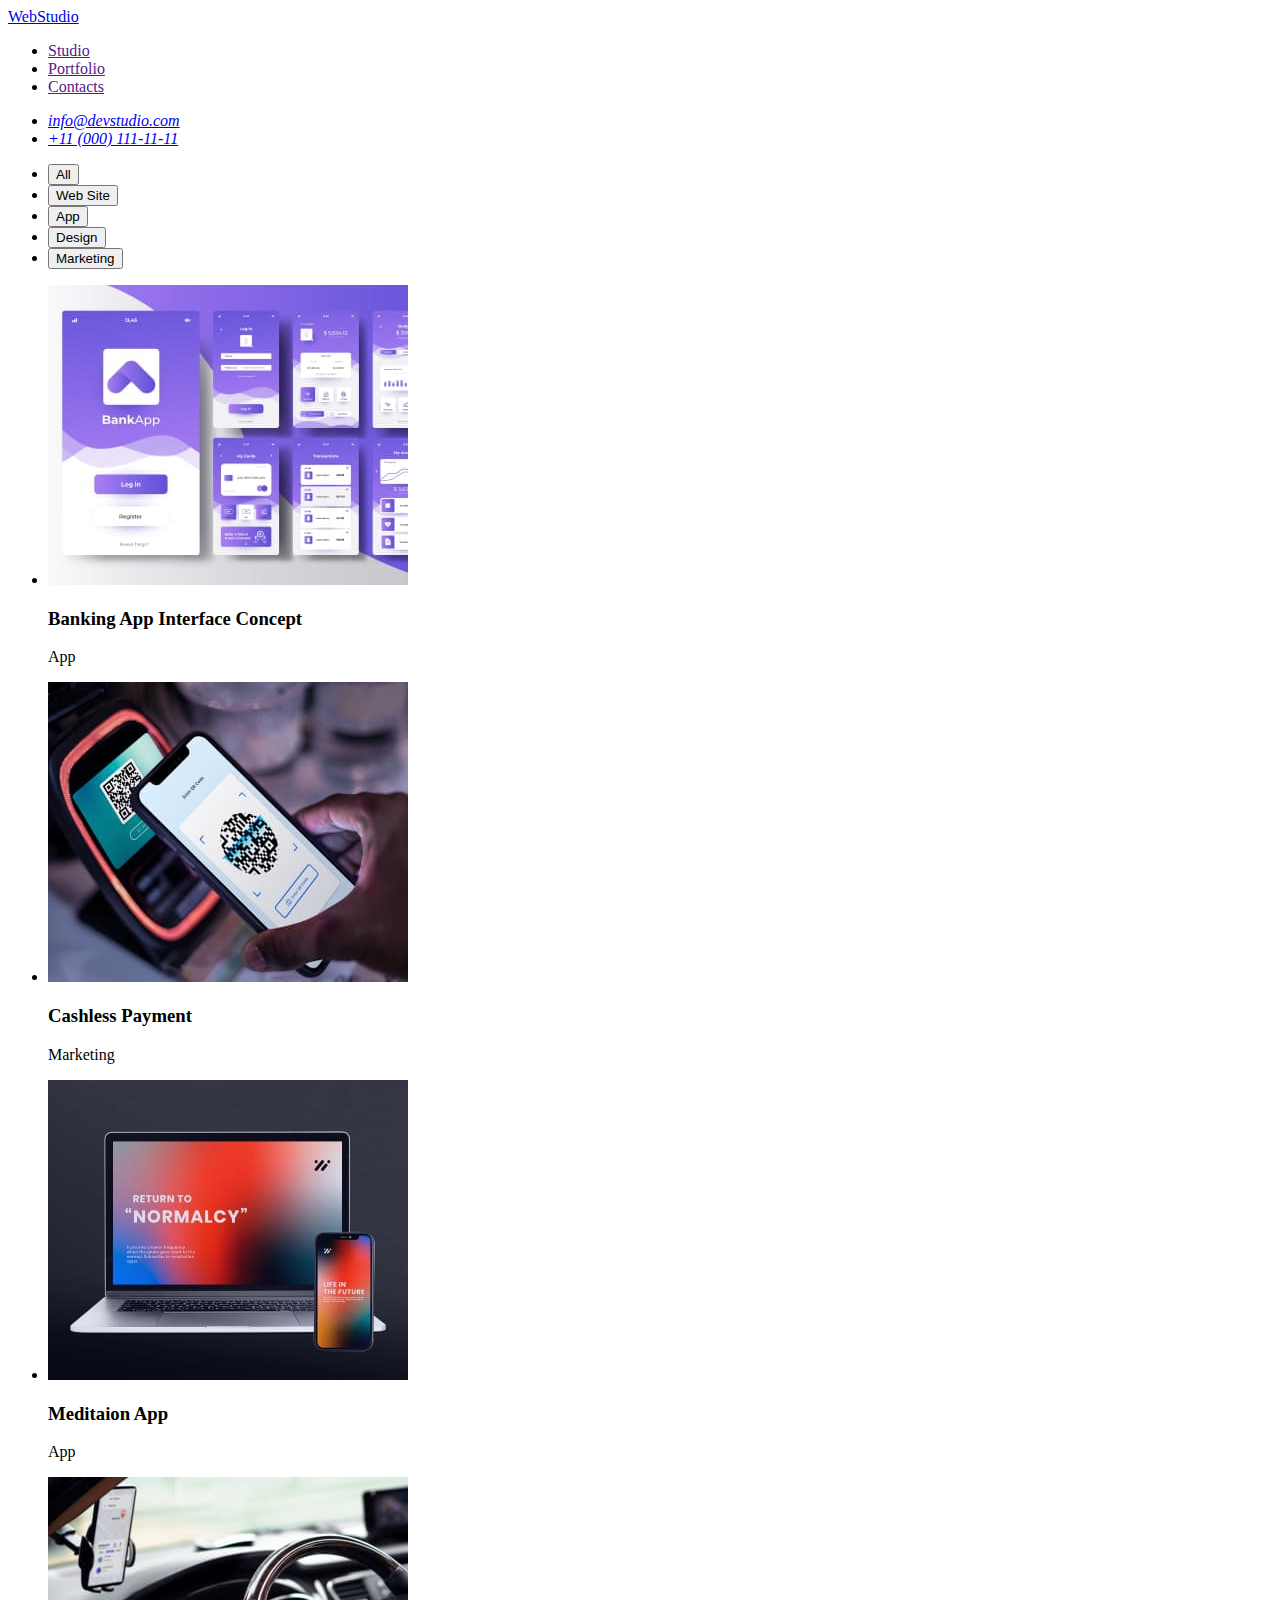
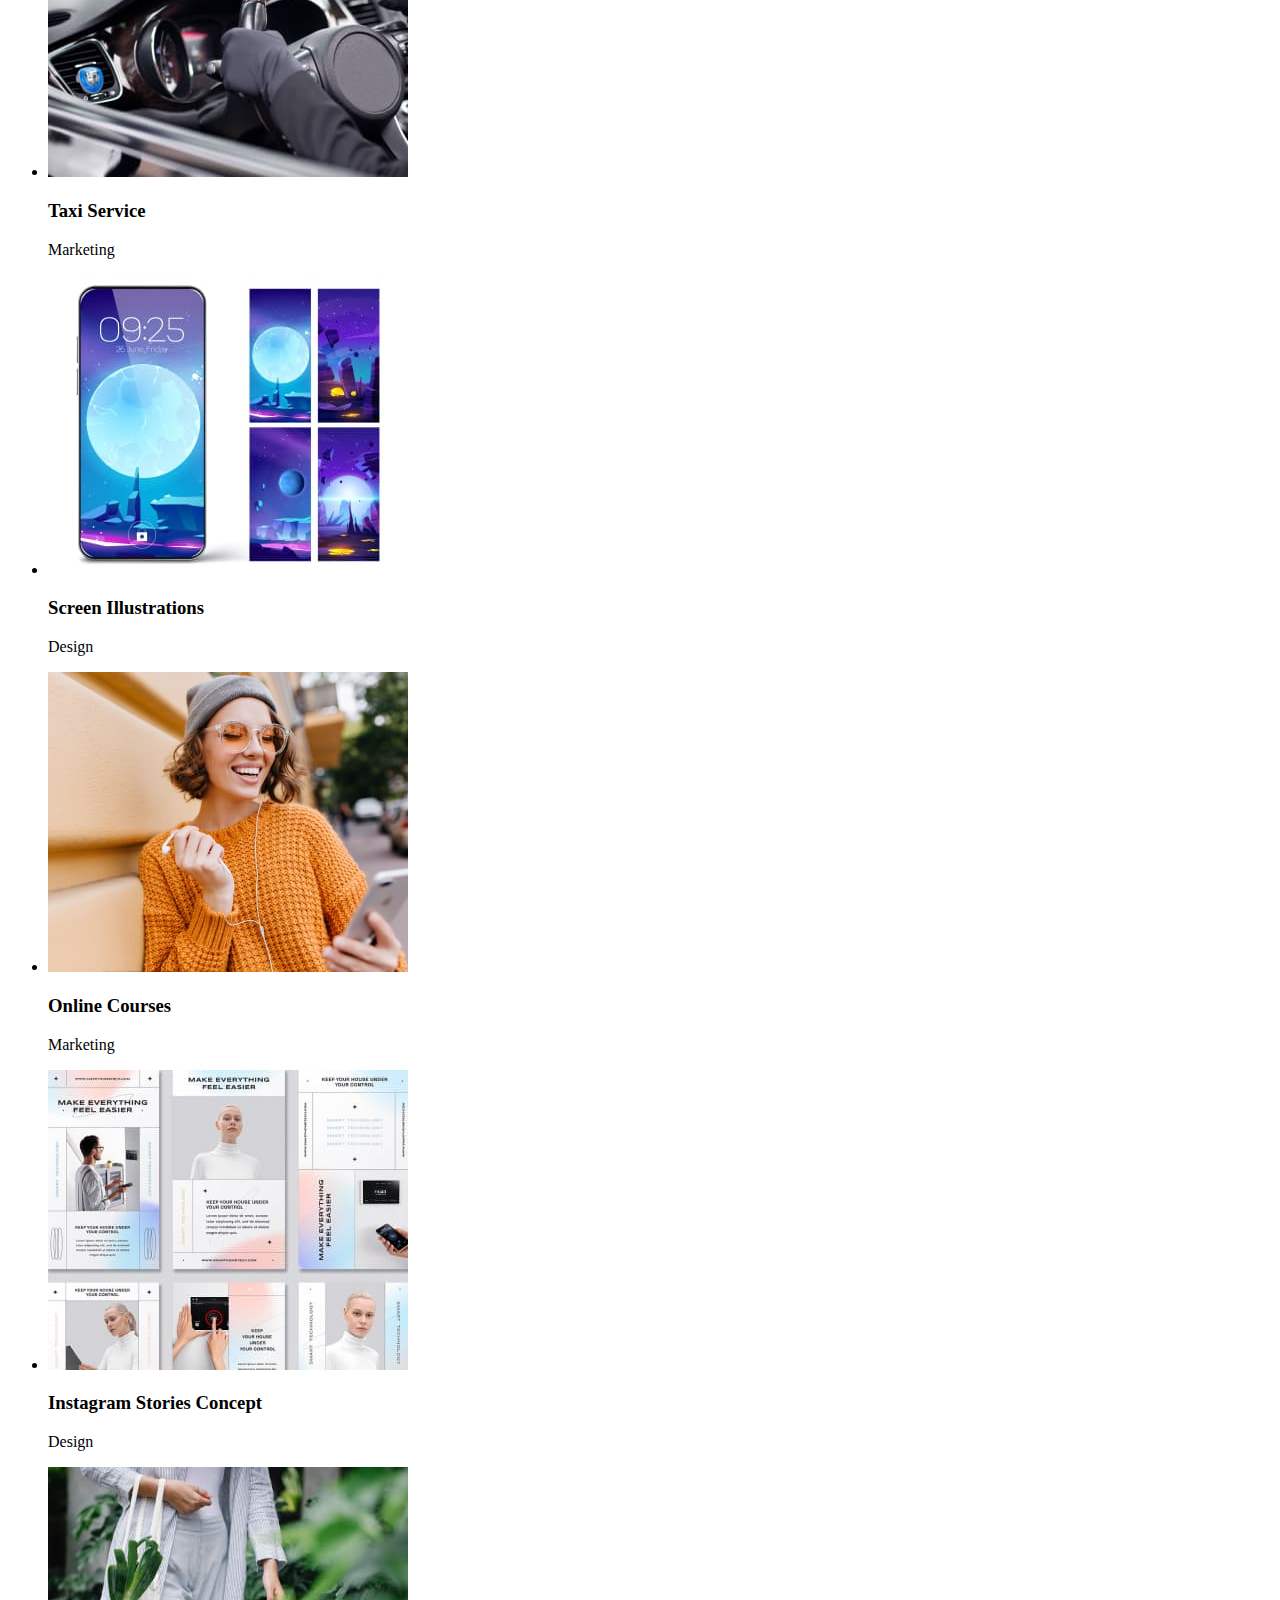
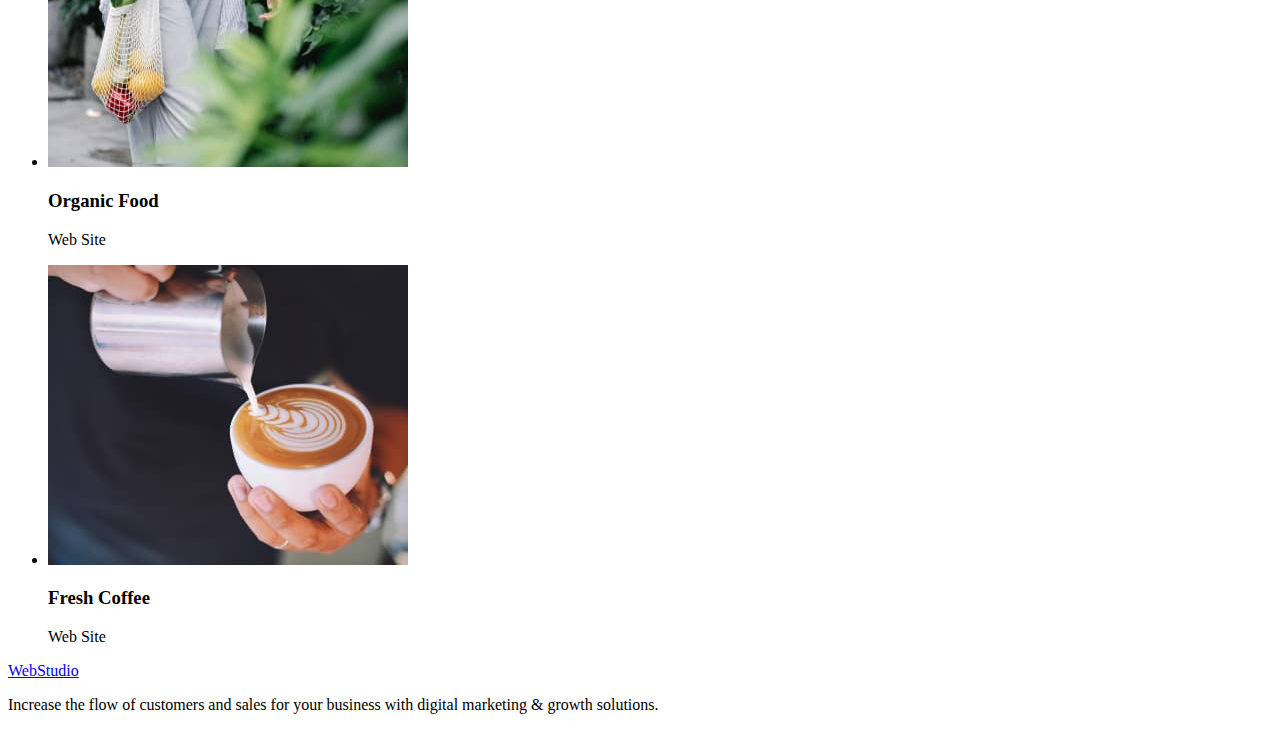
==== portfolio.html @ 8d3a7dfa "Верстка портфоліо" ====
<!DOCTYPE html>
<html lang="en">
  <head>
    <meta charset="UTF-8" />
    <meta http-equiv="X-UA-Compatible" content="IE=edge" />
    <meta name="viewport" content="width=device-width, initial-scale=1.0" />
    <title>Document</title>
  </head>
  <body>
    <!-- Панель  навігації-->
    <header>
      <nav>
        <a href="./index.html">WebStudio</a>
        <ul>
          <li><a href="">Studio</a></li>

          <li><a href="">Portfolio</a></li>

          <li><a href="">Contacts</a></li>
        </ul>
      </nav>
      <address>
        <ul>
          <li><a href="mailto:info@devstudio.com">info@devstudio.com</a></li>
          <li><a href="tel:+110001111111">+11 (000) 111-11-11</a></li>
        </ul>
      </address>
    </header>
    <main>
      <section>
        <ul>
          <li>
            <button type="button">All</button>
          </li>
          <li>
            <button type="button">Web Site</button>
          </li>
          <li>
            <button type="button">App</button>
          </li>
          <li>
            <button type="button">Design</button>
          </li>
          <li>
            <button type="button">Marketing</button>
          </li>
        </ul>
      </section>
      <section>
        <ul>
          <li>
            <img
              src="./images/portfolio/img1.jpg"
              alt="Banking App Interface Concept"
            />
            <h3>Banking App Interface Concept</h3>
            <p>App</p>
          </li>
          <li>
            <img src="./images/portfolio/img2.jpg" alt="Cashless Payment" />
            <h3>Cashless Payment</h3>
            <p>Marketing</p>
          </li>
          <li>
            <img src="./images/portfolio/img3.jpg" alt="Meditaion App" />
            <h3>Meditaion App</h3>
            <p>App</p>
          </li>
          <li>
            <img src="./images/portfolio/img4.jpg" alt="Taxi Service" />
            <h3>Taxi Service</h3>
            <p>Marketing</p>
          </li>
          <li>
            <img src="./images/portfolio/img5.jpg" alt="Screen Illustrations" />
            <h3>Screen Illustrations</h3>
            <p>Design</p>
          </li>
          <li>
            <img src="./images/portfolio/img6.jpg" alt="Online Courses" />
            <h3>Online Courses</h3>
            <p>Marketing</p>
          </li>
          <li>
            <img
              src="./images/portfolio/img7.jpg"
              alt="Instagram Stories Concept"
            />
            <h3>Instagram Stories Concept</h3>
            <p>Design</p>
          </li>
          <li>
            <img src="./images/portfolio/img8.jpg" alt="Organic Food" />
            <h3>Organic Food</h3>
            <p>Web Site</p>
          </li>

          <li>
            <img src="./images/portfolio/img9.jpg" alt="Fresh Coffee" />
            <h3>Fresh Coffee</h3>
            <p>Web Site</p>
          </li>
        </ul>
      </section>
    </main>
    <footer>
      <a href="./index.html">WebStudio</a>
      <p>
        Increase the flow of customers and sales for your business with digital
        marketing & growth solutions.
      </p>
    </footer>
  </body>
</html>
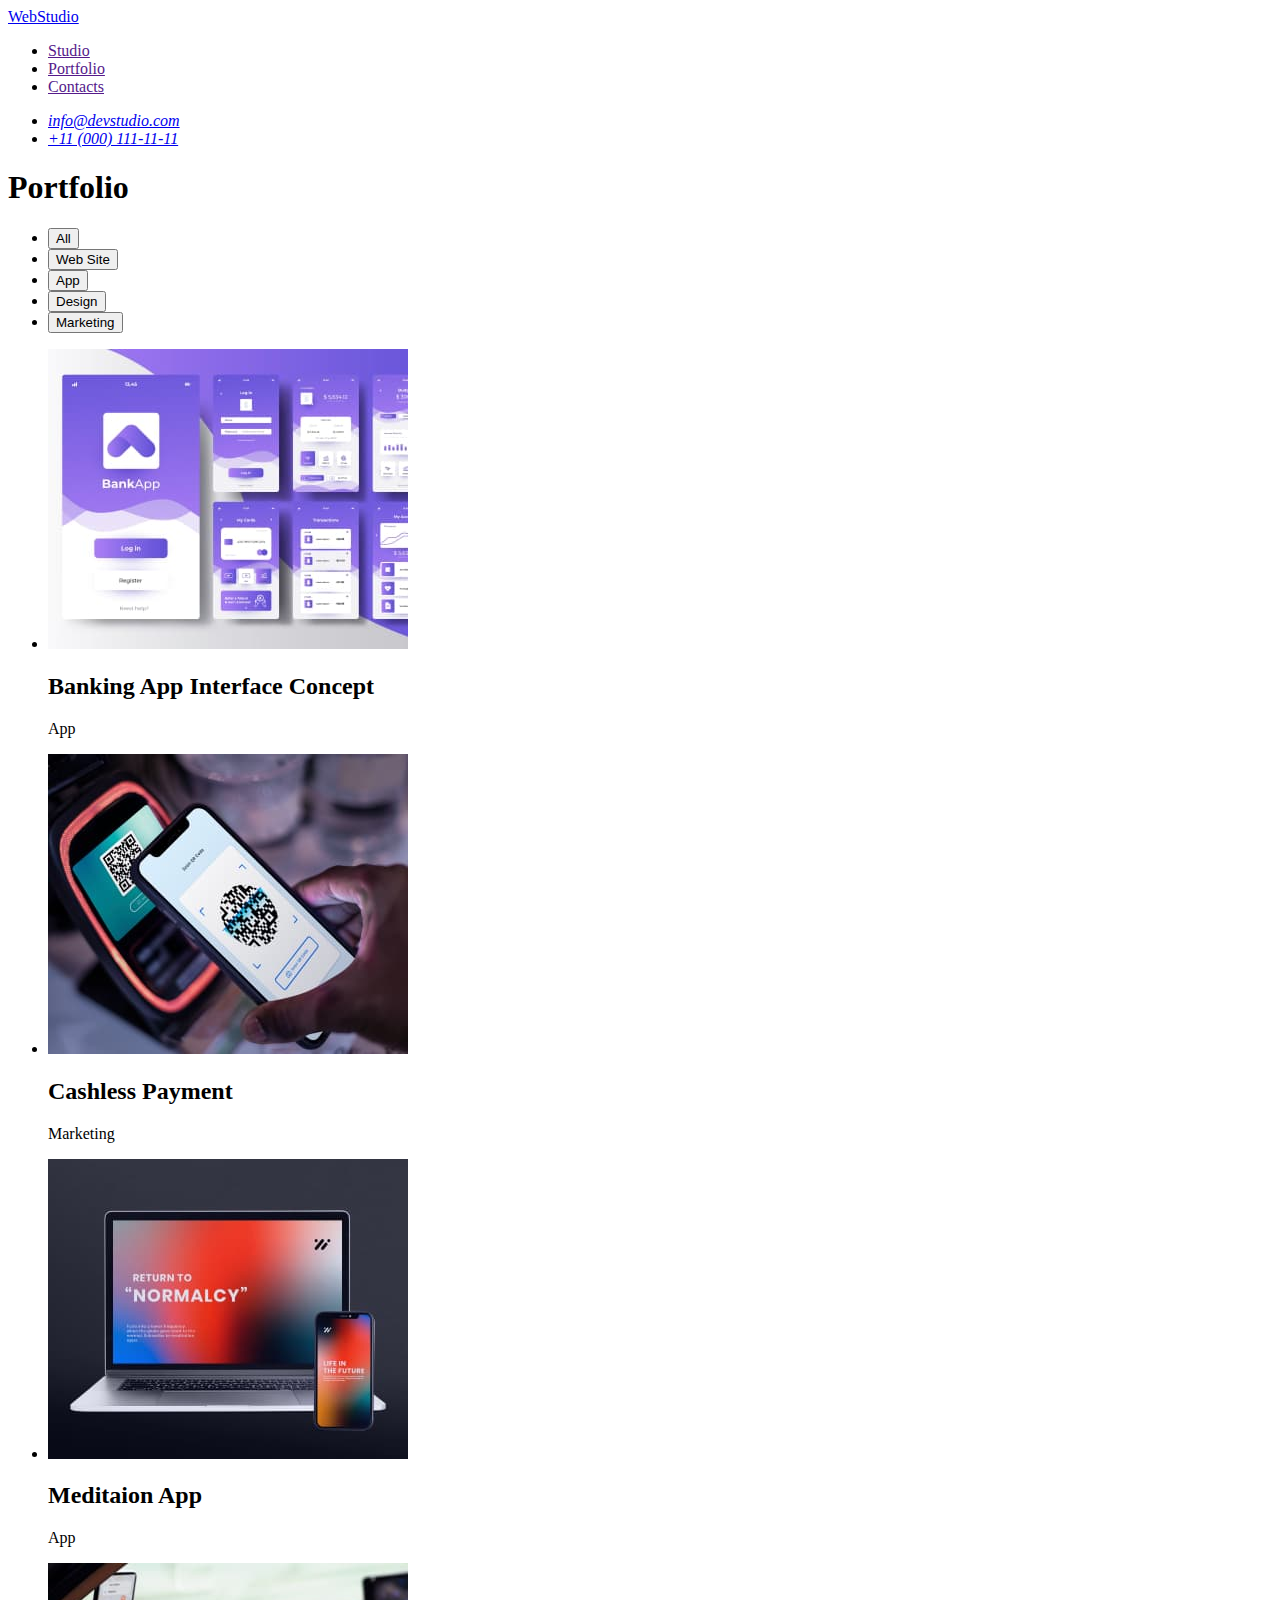
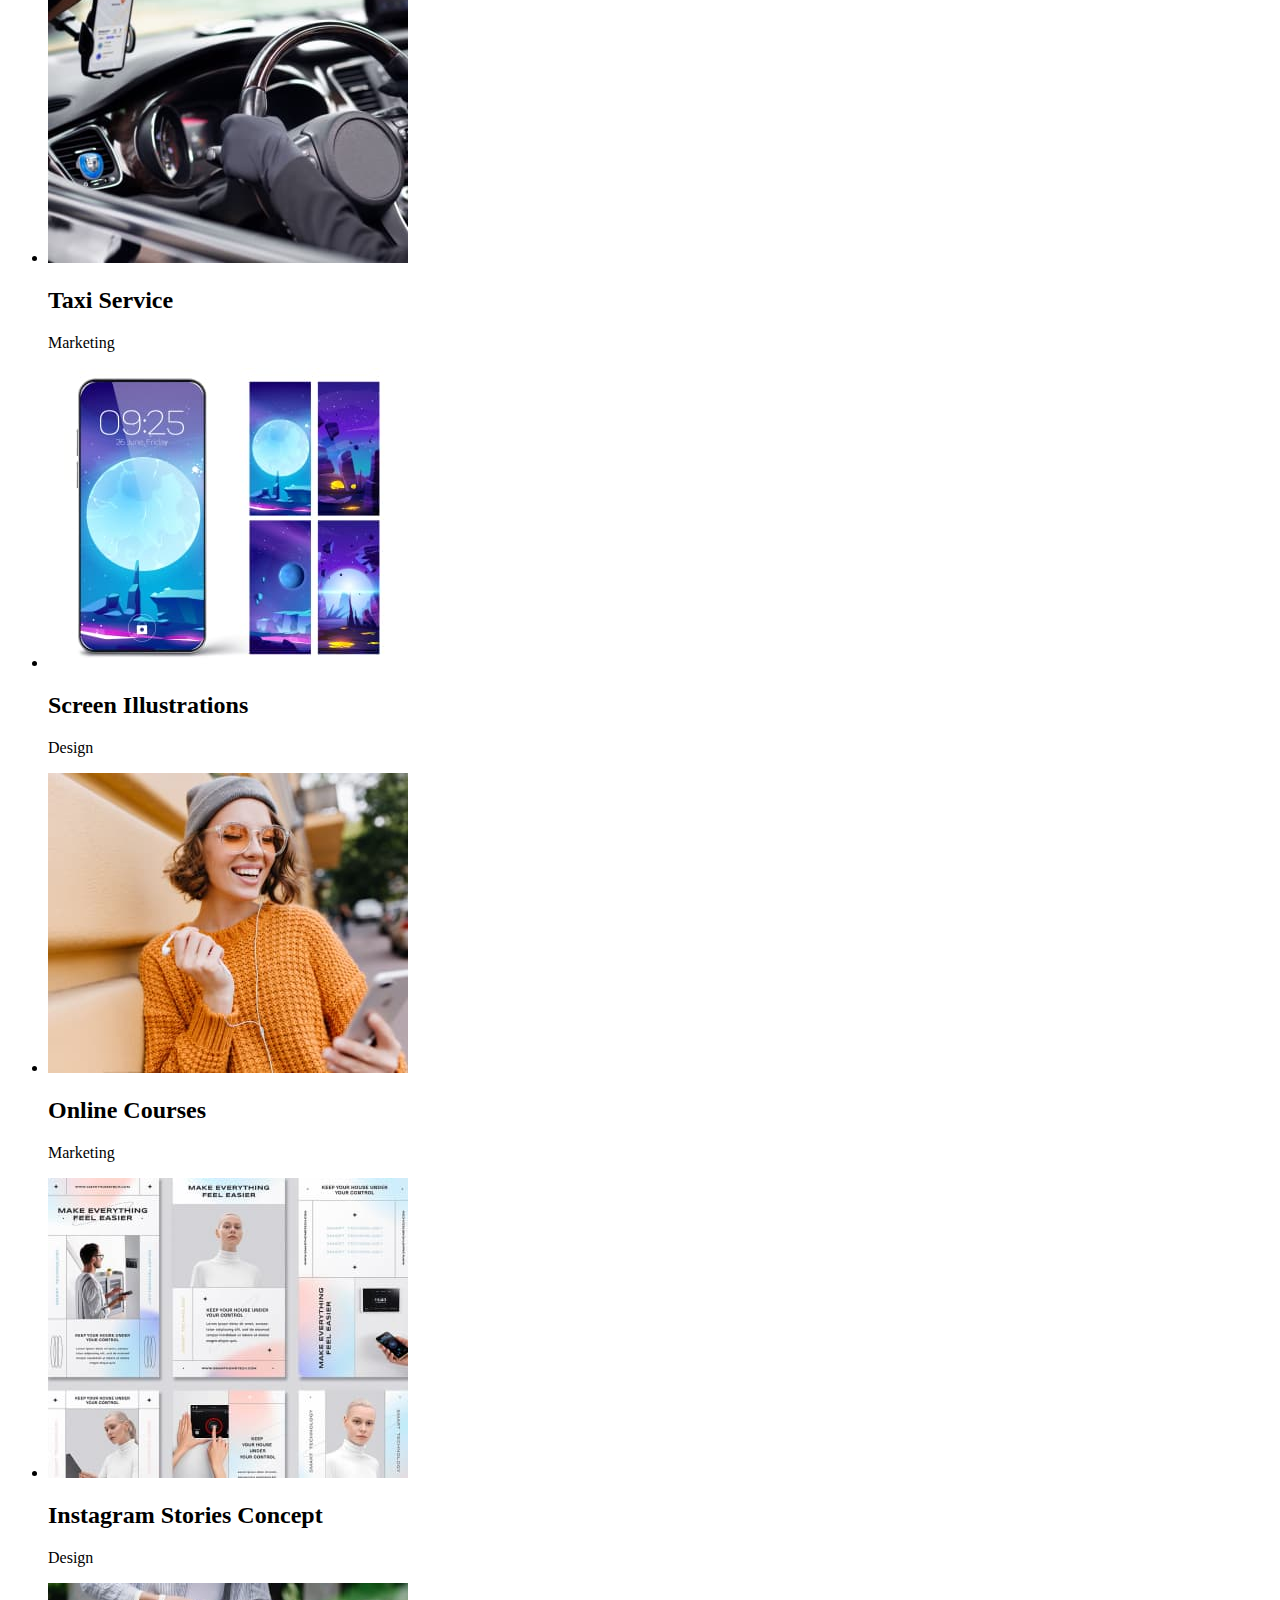
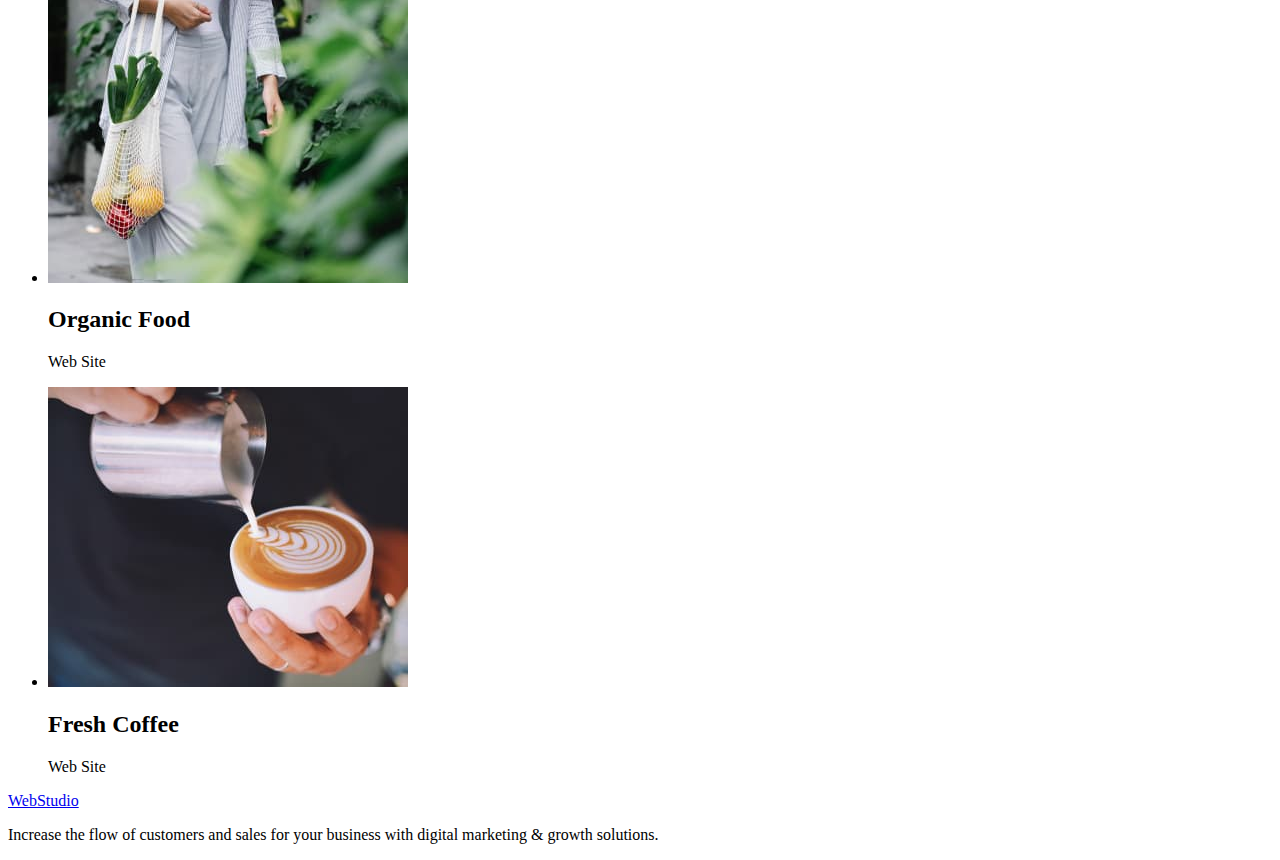
==== commit cc714e1d: "заміна тегів заголовків" ====
--- a/portfolio.html
+++ b/portfolio.html
@@ -28,6 +28,7 @@
     </header>
     <main>
       <section>
+        <h1>Portfolio</h1>
         <ul>
           <li>
             <button type="button">All</button>
@@ -45,40 +46,38 @@
             <button type="button">Marketing</button>
           </li>
         </ul>
-      </section>
-      <section>
         <ul>
           <li>
             <img
               src="./images/portfolio/img1.jpg"
               alt="Banking App Interface Concept"
             />
-            <h3>Banking App Interface Concept</h3>
+            <h2>Banking App Interface Concept</h2>
             <p>App</p>
           </li>
           <li>
             <img src="./images/portfolio/img2.jpg" alt="Cashless Payment" />
-            <h3>Cashless Payment</h3>
+            <h2>Cashless Payment</h2>
             <p>Marketing</p>
           </li>
           <li>
             <img src="./images/portfolio/img3.jpg" alt="Meditaion App" />
-            <h3>Meditaion App</h3>
+            <h2>Meditaion App</h2>
             <p>App</p>
           </li>
           <li>
             <img src="./images/portfolio/img4.jpg" alt="Taxi Service" />
-            <h3>Taxi Service</h3>
+            <h2>Taxi Service</h2>
             <p>Marketing</p>
           </li>
           <li>
             <img src="./images/portfolio/img5.jpg" alt="Screen Illustrations" />
-            <h3>Screen Illustrations</h3>
+            <h2>Screen Illustrations</h2>
             <p>Design</p>
           </li>
           <li>
             <img src="./images/portfolio/img6.jpg" alt="Online Courses" />
-            <h3>Online Courses</h3>
+            <h2>Online Courses</h2>
             <p>Marketing</p>
           </li>
           <li>
@@ -86,18 +85,18 @@
               src="./images/portfolio/img7.jpg"
               alt="Instagram Stories Concept"
             />
-            <h3>Instagram Stories Concept</h3>
+            <h2>Instagram Stories Concept</h2>
             <p>Design</p>
           </li>
           <li>
             <img src="./images/portfolio/img8.jpg" alt="Organic Food" />
-            <h3>Organic Food</h3>
+            <h2>Organic Food</h2>
             <p>Web Site</p>
           </li>
 
           <li>
             <img src="./images/portfolio/img9.jpg" alt="Fresh Coffee" />
-            <h3>Fresh Coffee</h3>
+            <h2>Fresh Coffee</h2>
             <p>Web Site</p>
           </li>
         </ul>
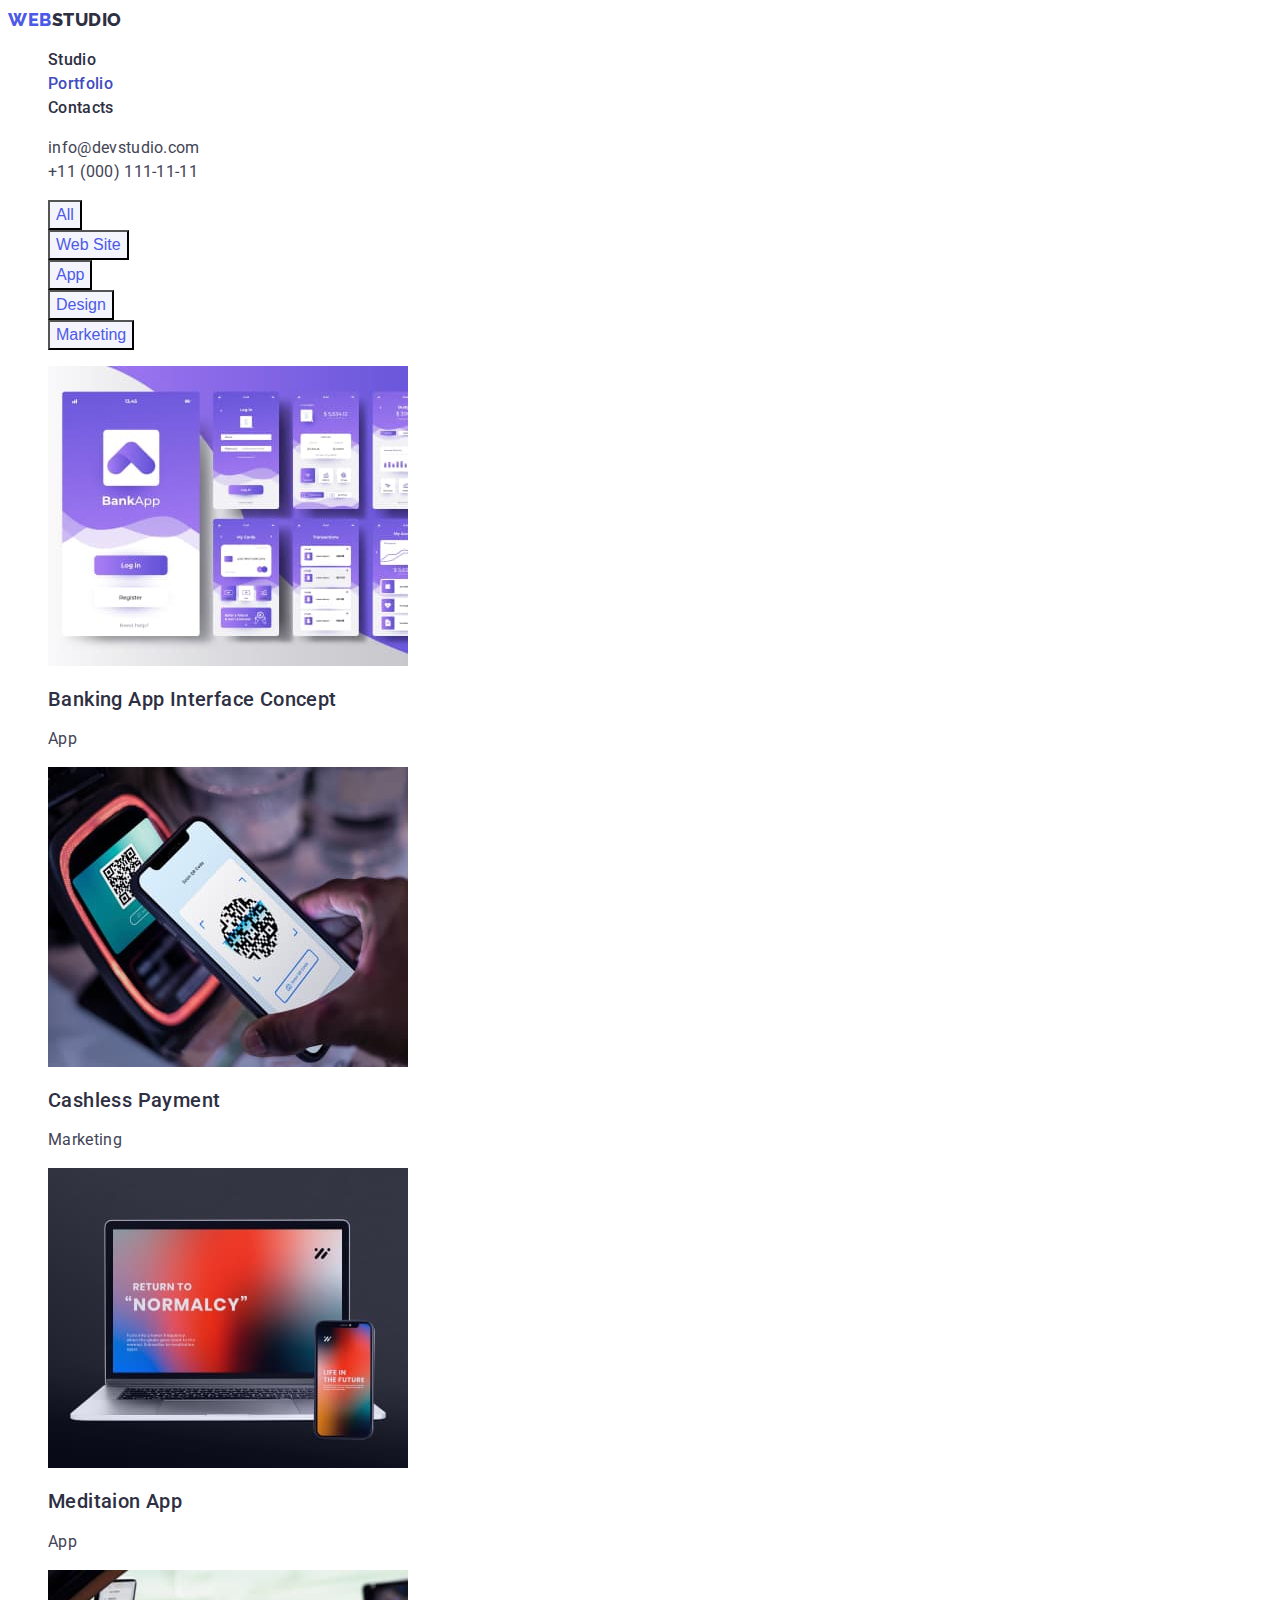
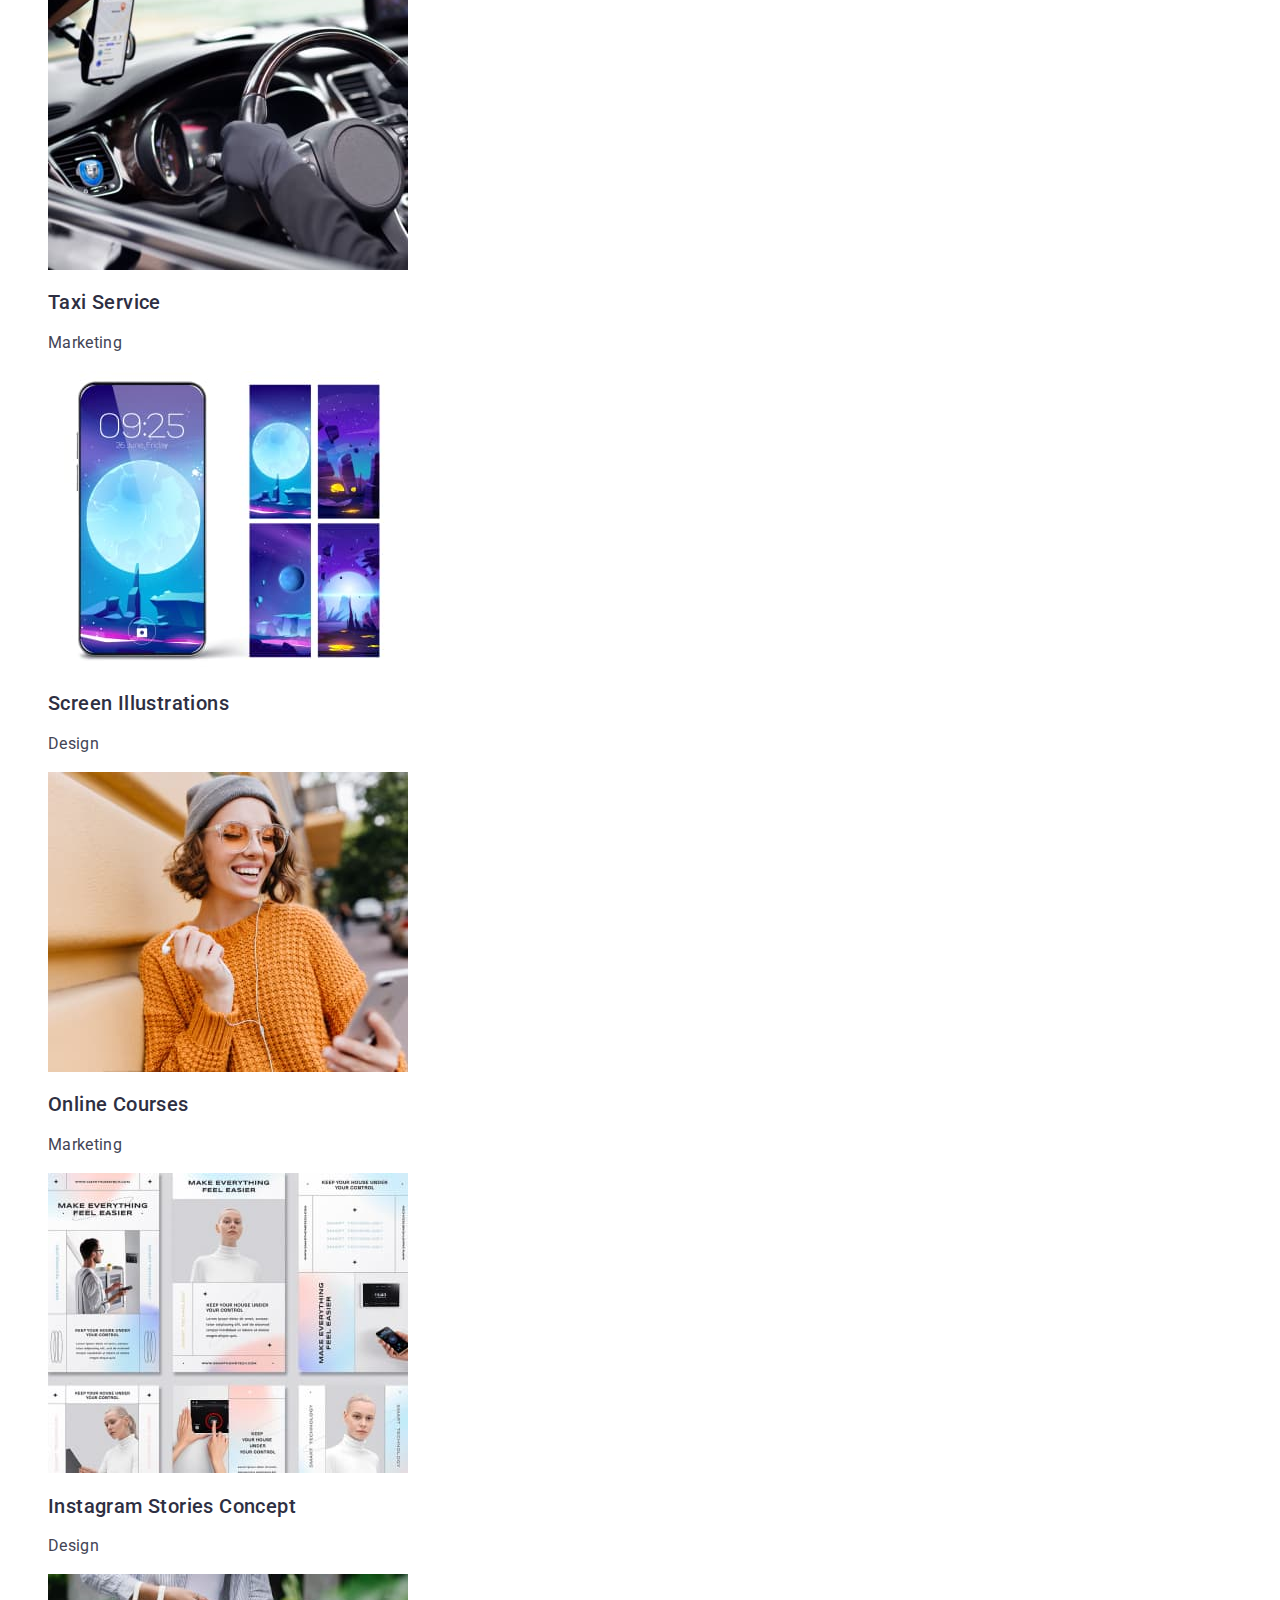
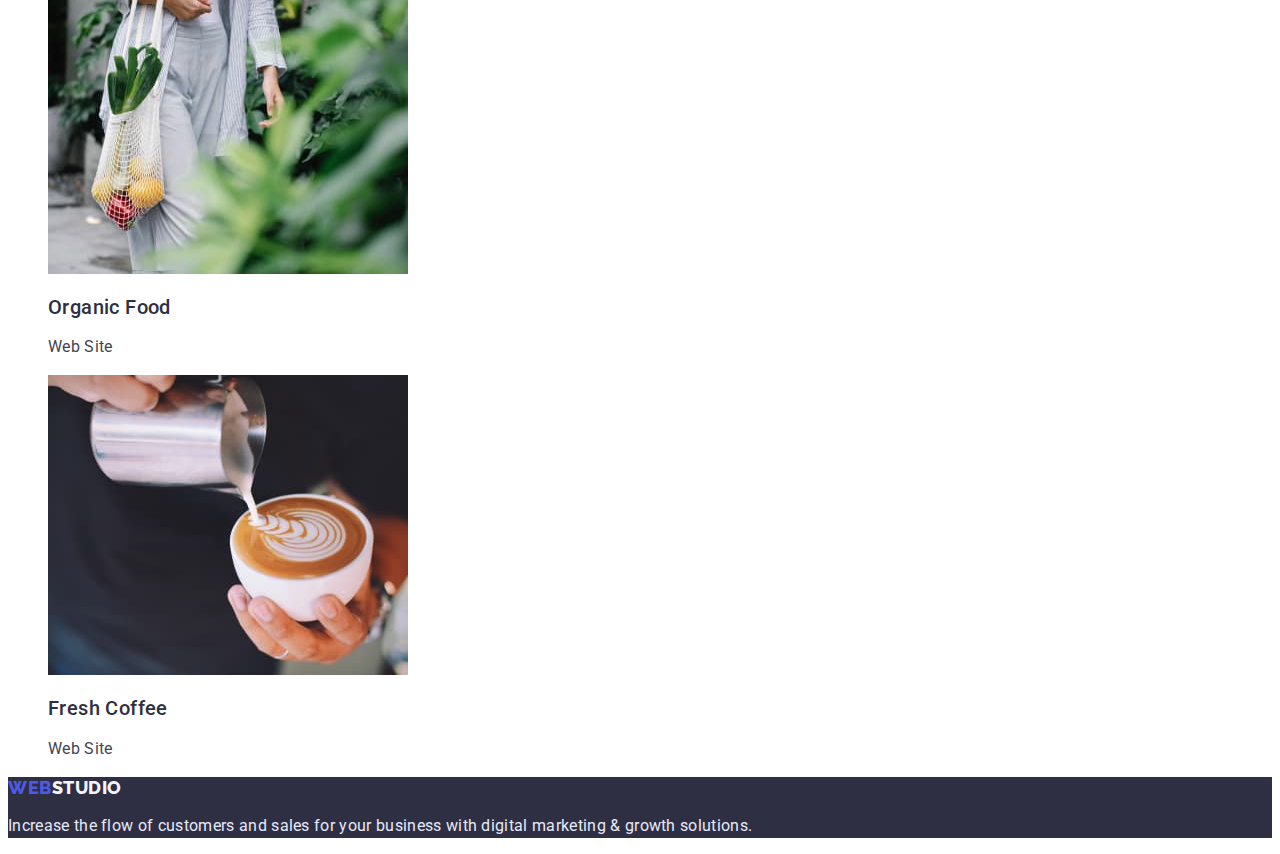
==== commit de5caf34: "Додавання стилів" ====
--- a/portfolio.html
+++ b/portfolio.html
@@ -5,106 +5,170 @@
     <meta http-equiv="X-UA-Compatible" content="IE=edge" />
     <meta name="viewport" content="width=device-width, initial-scale=1.0" />
     <title>Document</title>
+    <link rel="stylesheet" href="./css/styles.css" />
+    <link rel="preconnect" href="https://fonts.googleapis.com" />
+    <link rel="preconnect" href="https://fonts.gstatic.com" crossorigin />
+    <link
+      href="https://fonts.googleapis.com/css2?family=Raleway:wght@800&family=Roboto:wght@400;500;700;900&display=swap"
+      rel="stylesheet"
+    />
   </head>
   <body>
     <!-- Панель  навігації-->
-    <header>
-      <nav>
-        <a href="./index.html">WebStudio</a>
-        <ul>
-          <li><a href="">Studio</a></li>
-
-          <li><a href="">Portfolio</a></li>
-
-          <li><a href="">Contacts</a></li>
+    <header class="header">
+      <nav class="header-nav">
+        <a class="logo link" href="./index.html"
+          ><span class="logo-web">Web</span>Studio</a
+        >
+        <ul class="header-list list">
+          <li class="header-item">
+            <a class="header-link link" href="./index.html">Studio</a>
+          </li>
+          <li class="header-item">
+            <a class="header-link link current" href="">Portfolio</a>
+          </li>
+          <li class="header-item">
+            <a class="header-link link" href="">Contacts</a>
+          </li>
         </ul>
       </nav>
-      <address>
-        <ul>
-          <li><a href="mailto:info@devstudio.com">info@devstudio.com</a></li>
-          <li><a href="tel:+110001111111">+11 (000) 111-11-11</a></li>
+      <address class="header-address">
+        <ul class="header-address-list list">
+          <li class="header-address-item">
+            <a class="header-mail link" href="mailto:info@devstudio.com"
+              >info@devstudio.com</a
+            >
+          </li>
+          <li class="header-address-item">
+            <a class="header-tel link" href="tel:+110001111111"
+              >+11 (000) 111-11-11</a
+            >
+          </li>
         </ul>
       </address>
     </header>
     <main>
-      <section>
-        <h1>Portfolio</h1>
-        <ul>
-          <li>
-            <button type="button">All</button>
+      <section class="portfolio">
+        <h1 class="hidden">Portofolio</h1>
+        <ul class="portfolio-filter-list list">
+          <li class="portfolio-filter-item">
+            <button class="portfolio-filter-btn" type="button">All</button>
           </li>
-          <li>
-            <button type="button">Web Site</button>
+          <li class="portfolio-filter-item">
+            <button class="portfolio-filter-btn" type="button">Web Site</button>
           </li>
-          <li>
-            <button type="button">App</button>
+          <li class="portfolio-filter-item">
+            <button class="portfolio-filter-btn" type="button">App</button>
           </li>
-          <li>
-            <button type="button">Design</button>
+          <li class="portfolio-filter-item">
+            <button class="portfolio-filter-btn" type="button">Design</button>
           </li>
-          <li>
-            <button type="button">Marketing</button>
+          <li class="portfolio-filter-item">
+            <button class="portfolio-filter-btn" type="button">
+              Marketing
+            </button>
           </li>
         </ul>
-        <ul>
-          <li>
+        <ul class="porfolio-list list">
+          <li class="porfolio-item">
             <img
               src="./images/portfolio/img1.jpg"
               alt="Banking App Interface Concept"
+              width="360"
+              height="300"
             />
-            <h2>Banking App Interface Concept</h2>
-            <p>App</p>
+            <h2 class="portfolio-title">Banking App Interface Concept</h2>
+            <p class="portfolio-text">App</p>
           </li>
-          <li>
-            <img src="./images/portfolio/img2.jpg" alt="Cashless Payment" />
-            <h2>Cashless Payment</h2>
-            <p>Marketing</p>
+          <li class="porfolio-item">
+            <img
+              src="./images/portfolio/img2.jpg"
+              alt="Cashless Payment"
+              width="360"
+              height="300"
+            />
+            <h2 class="portfolio-title">Cashless Payment</h2>
+            <p class="portfolio-text">Marketing</p>
           </li>
-          <li>
-            <img src="./images/portfolio/img3.jpg" alt="Meditaion App" />
-            <h2>Meditaion App</h2>
-            <p>App</p>
+          <li class="porfolio-item">
+            <img
+              src="./images/portfolio/img3.jpg"
+              alt="Meditaion App"
+              width="360"
+              height="300"
+            />
+            <h2 class="portfolio-title">Meditaion App</h2>
+            <p class="portfolio-text">App</p>
           </li>
-          <li>
-            <img src="./images/portfolio/img4.jpg" alt="Taxi Service" />
-            <h2>Taxi Service</h2>
-            <p>Marketing</p>
+          <li class="porfolio-item">
+            <img
+              src="./images/portfolio/img4.jpg"
+              alt="Taxi Service"
+              width="360"
+              height="300"
+            />
+            <h2 class="portfolio-title">Taxi Service</h2>
+            <p class="portfolio-text">Marketing</p>
           </li>
-          <li>
-            <img src="./images/portfolio/img5.jpg" alt="Screen Illustrations" />
-            <h2>Screen Illustrations</h2>
-            <p>Design</p>
+          <li class="porfolio-item">
+            <img
+              src="./images/portfolio/img5.jpg"
+              alt="Screen Illustrations"
+              width="360"
+              height="300"
+            />
+            <h2 class="portfolio-title">Screen Illustrations</h2>
+            <p class="portfolio-text">Design</p>
           </li>
-          <li>
-            <img src="./images/portfolio/img6.jpg" alt="Online Courses" />
-            <h2>Online Courses</h2>
-            <p>Marketing</p>
+          <li class="porfolio-item">
+            <img
+              src="./images/portfolio/img6.jpg"
+              alt="Online Courses"
+              width="360"
+              height="300"
+            />
+            <h2 class="portfolio-title">Online Courses</h2>
+            <p class="portfolio-text">Marketing</p>
           </li>
-          <li>
+          <li class="porfolio-item">
             <img
               src="./images/portfolio/img7.jpg"
               alt="Instagram Stories Concept"
+              width="360"
+              height="300"
             />
-            <h2>Instagram Stories Concept</h2>
-            <p>Design</p>
+            <h2 class="portfolio-title">Instagram Stories Concept</h2>
+            <p class="portfolio-text">Design</p>
           </li>
-          <li>
-            <img src="./images/portfolio/img8.jpg" alt="Organic Food" />
-            <h2>Organic Food</h2>
-            <p>Web Site</p>
+          <li class="porfolio-item">
+            <img
+              src="./images/portfolio/img8.jpg"
+              alt="Organic Food"
+              width="360"
+              height="300"
+            />
+            <h2 class="portfolio-title">Organic Food</h2>
+            <p class="portfolio-text">Web Site</p>
           </li>
 
-          <li>
-            <img src="./images/portfolio/img9.jpg" alt="Fresh Coffee" />
-            <h2>Fresh Coffee</h2>
-            <p>Web Site</p>
+          <li class="porfolio-item">
+            <img
+              src="./images/portfolio/img9.jpg"
+              alt="Fresh Coffee"
+              width="360"
+              height="300"
+            />
+            <h2 class="portfolio-title">Fresh Coffee</h2>
+            <p class="portfolio-text">Web Site</p>
           </li>
         </ul>
       </section>
     </main>
-    <footer>
-      <a href="./index.html">WebStudio</a>
-      <p>
+    <footer class="footer">
+      <a class="footer-logo link" href="./index.html"
+        ><span class="logo-web">Web</span>Studio</a
+      >
+      <p class="footer-text">
         Increase the flow of customers and sales for your business with digital
         marketing & growth solutions.
       </p>
--- a/css/styles.css
+++ b/css/styles.css
@@ -0,0 +1,266 @@
+:root {
+  --main-color: #2E2F42;
+  --hover-focus-color: #404bbf;
+  --text-color: #434455;
+  --footer-text-color: #E7E9FC;
+}
+
+body {
+    font-family: 'Roboto', sans-serif;  
+    color: #2E2F42;
+}
+
+.link {
+    text-decoration: none;
+}
+
+.list { 
+    list-style: none;
+}
+
+.hidden {
+    position: absolute;
+    width: 1px;
+    height: 1px;
+    margin: -1px;
+    border: 0;
+    padding: 0;
+    white-space: nowrap;
+    clip-path: inset(100%);
+    clip: rect(0 0 0 0);
+    overflow: hidden;}
+
+/* ======================INDEX.HTML======================= */
+/* HEADER */
+.header {}
+
+.header-link.current {
+    color: var(--hover-focus-color);
+}
+
+.header-nav {}
+
+.logo {
+    font-family: 'raleway', sans-serif;
+    font-weight: 800;
+    font-size: 18px;
+    line-height: 1.33;
+    display: flex;
+    align-items: center;
+    letter-spacing: 0.03em;
+    text-transform: uppercase;
+    color: var(--main-color);
+}
+
+.logo-web {
+    color: #4D5AE5;
+}
+
+.header-list {}
+
+.header-item {}
+
+.header-link {
+    font-weight: 500;
+    font-size: 16px;
+    line-height: 1.5;
+    letter-spacing: 0.02em;
+    color: var(--main-color);
+}
+
+.header-link:hover,
+.header-link:focus {
+    color: var(--hover-focus-color);
+}
+
+.header-address {}
+
+.header-addres-list {}
+
+.header-address-item {}
+
+.header-address-link {}
+
+.header-mail {
+    font-weight: 400;
+    font-size: 16px;
+    line-height: 1.5;
+    letter-spacing: 0.02em;
+    color: var(--text-color);
+    font-style: normal;
+}
+
+.header-mail:hover,
+.header-mail:focus {
+    color: var(--hover-focus-color);
+}
+
+.header-tel {
+    font-weight: 400;
+    font-size: 16px;
+    line-height: 1.5;
+    letter-spacing: 0.02em;
+    color: var(--text-color); 
+    font-style: normal;
+}
+
+/* HERO */
+
+.hero {
+    background-color:var(--main-color);
+}
+
+.hero-title {
+    font-size: 56px;
+    line-height: 1.07;
+    letter-spacing: 0.02em;
+    color: #FFFFFF;
+}
+
+.hero-btn {
+    background-color: #4D5AE5;
+    font-weight: 500;
+    font-size: 16px;
+    line-height: 1.5;
+    letter-spacing: 0.04em;
+    color: #FFFFFF;
+    cursor: pointer;
+}
+
+.hero-btn:hover,
+.hero-btn:focus {
+  background-color:var(--hover-focus-color);
+}
+
+/* ABOUT */
+.about {
+}
+.about-list {
+}
+.about-item {
+}
+.about-title {
+    font-weight: 500;
+    font-size: 20px;
+    line-height: 1.2;
+    letter-spacing: 0.02em;
+   }
+.about-text {
+    font-size: 16px;
+    line-height: 1.5;
+    letter-spacing: 0.02em;
+    color:var(--text-color);
+}
+
+/* PRODUCTS */
+
+.products {}
+
+
+.products-title {
+    font-size: 36px;
+    line-height: 1.11;
+    letter-spacing: 0.02em;
+  }
+
+.product-list {}
+
+.product-item {}
+
+/* OUR TEAM */
+
+.team {
+    background-color: #F4F4FD;
+}
+
+.team-title {
+    font-size: 36px;
+    line-height: 1.11;
+    letter-spacing: 0.02em;
+   }
+
+.team-list {}
+
+.team-item {}
+
+.team-name {
+    font-weight: 500;
+    font-size: 20px;
+    line-height: 1.2;
+    letter-spacing: 0.02em;
+   }
+
+.team-text {
+    font-size: 16px;
+    line-height: 1.5;
+    letter-spacing: 0.02em;
+    color:var(--text-color);
+}
+
+/* FOOTER */
+
+.footer {
+    background-color:var(--main-color);
+}
+
+.footer-logo {
+    font-family: 'Raleway';
+    font-style: normal;
+    font-weight: 800;
+    font-size: 18px;
+    line-height: 1.2;
+    display: flex;
+    align-items: center;
+    letter-spacing: 0.03em;
+    text-transform: uppercase;
+    color: #F4F4FD;
+
+}
+
+.footer-text {
+    font-size: 16px;
+    line-height: 1.5;
+    letter-spacing: 0.02em;
+    color:var(--footer-text-color);
+}
+
+/* ======================PORTFOLIO.HTML======================= */
+
+.portfolio {}
+
+.portfolio-filter-list {}
+
+.portfolio-filter-item {}
+
+.portfolio-filter-btn {
+    font-weight: 500;
+    font-size: 16px;
+    line-height: 24px;
+    background-color: #F4F4FD;
+    color: #4D5AE5;
+    cursor: pointer;
+}
+
+.portfolio-filter-btn:hover,
+.portfolio-filter-btn:focus {
+    background-color:var(--hover-focus-color);
+    color: #FFFFFF;
+}
+
+.porfolio-list {}
+
+.porfolio-item {}
+
+.portfolio-title {
+    font-weight: 500;
+    font-size: 20px;
+    line-height: 1.2;
+    letter-spacing: 0.02em;
+}
+
+.portfolio-text {
+    font-size: 16px;
+    line-height: 1.5;
+    letter-spacing: 0.02em;
+    color:var(--text-color);
+}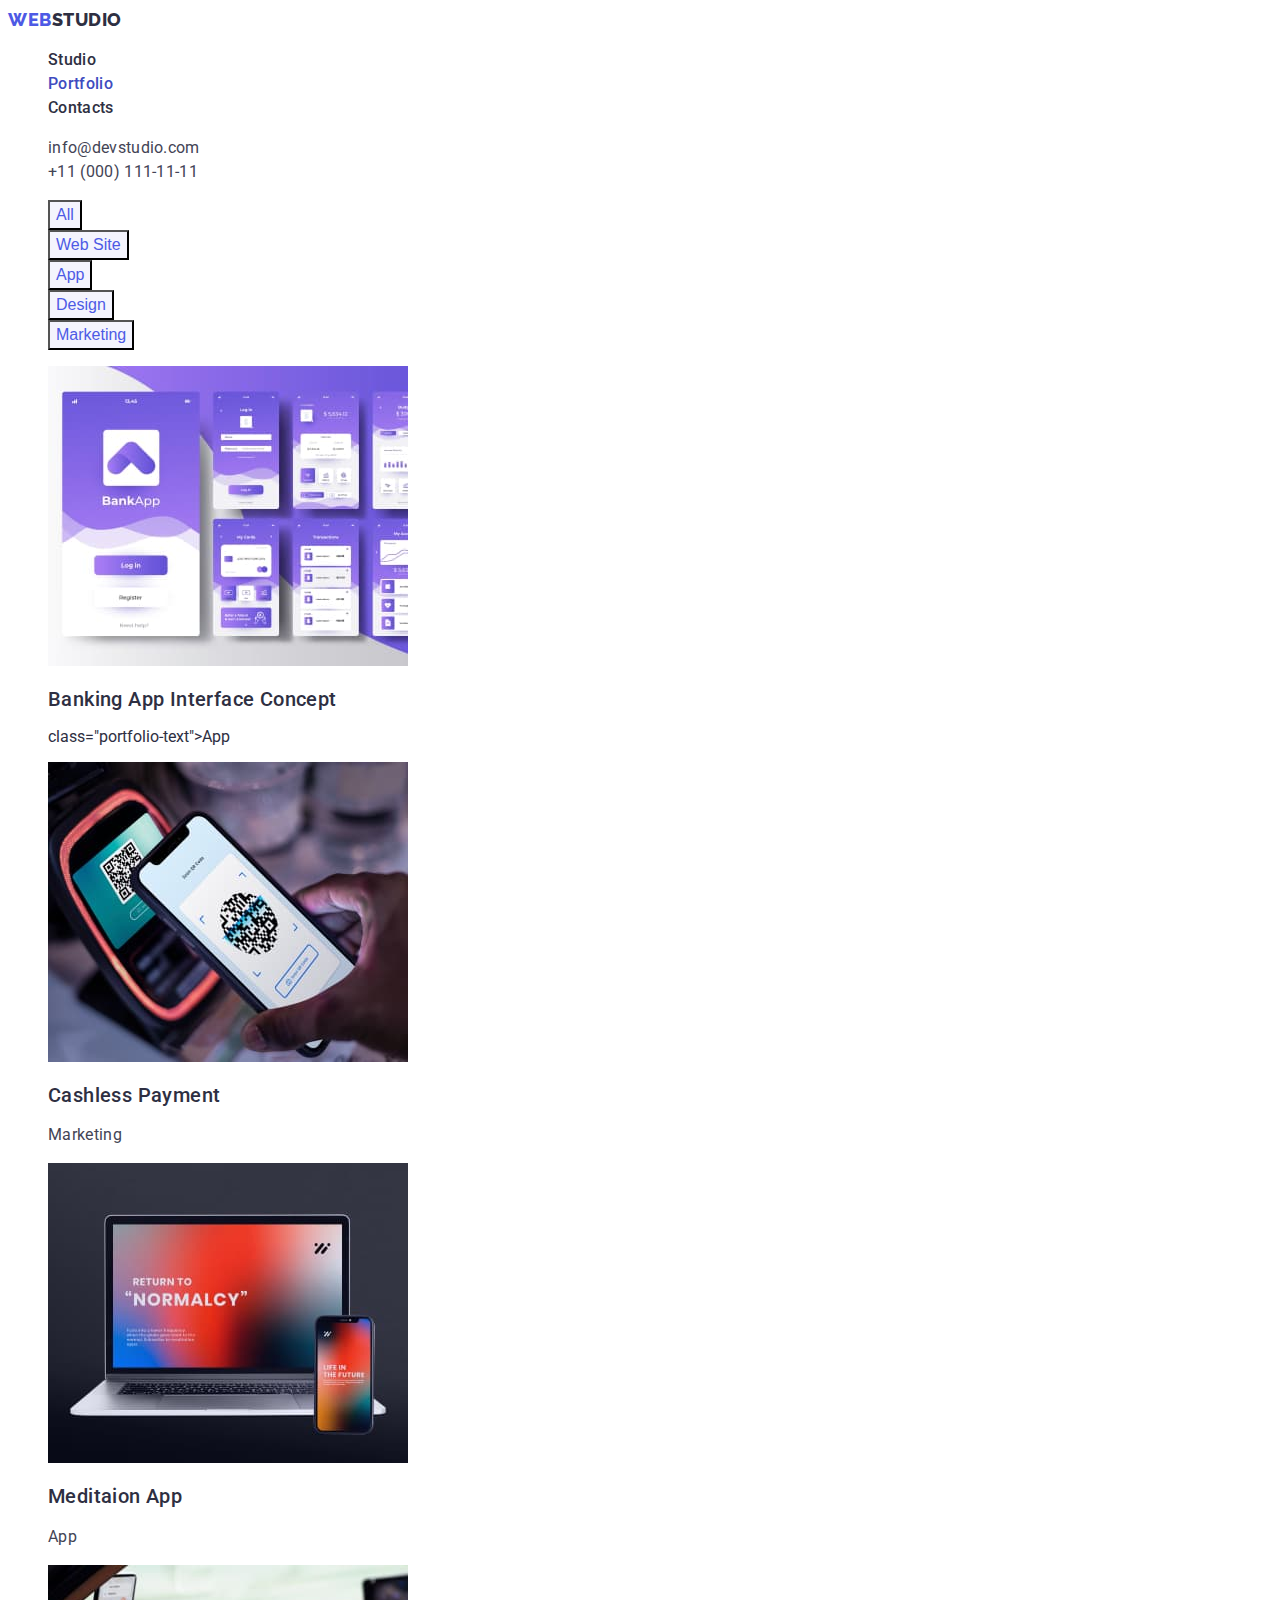
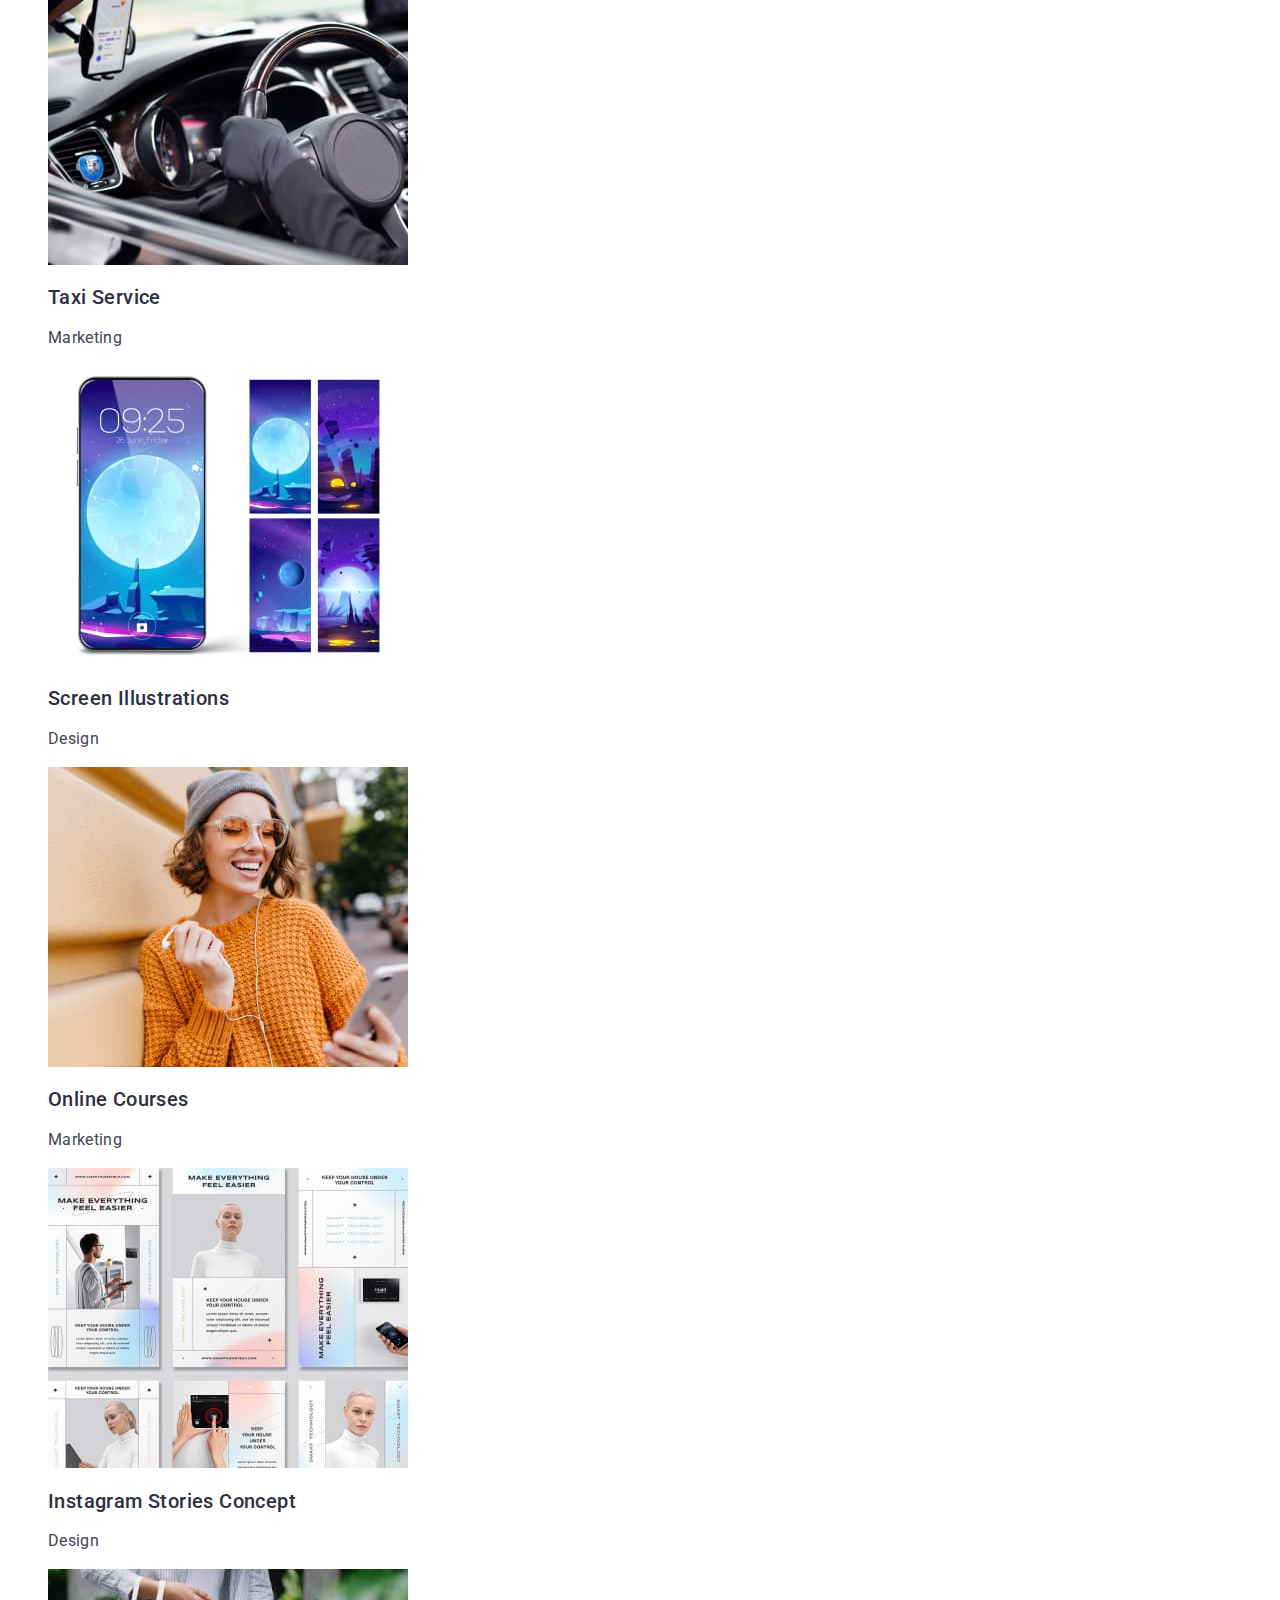
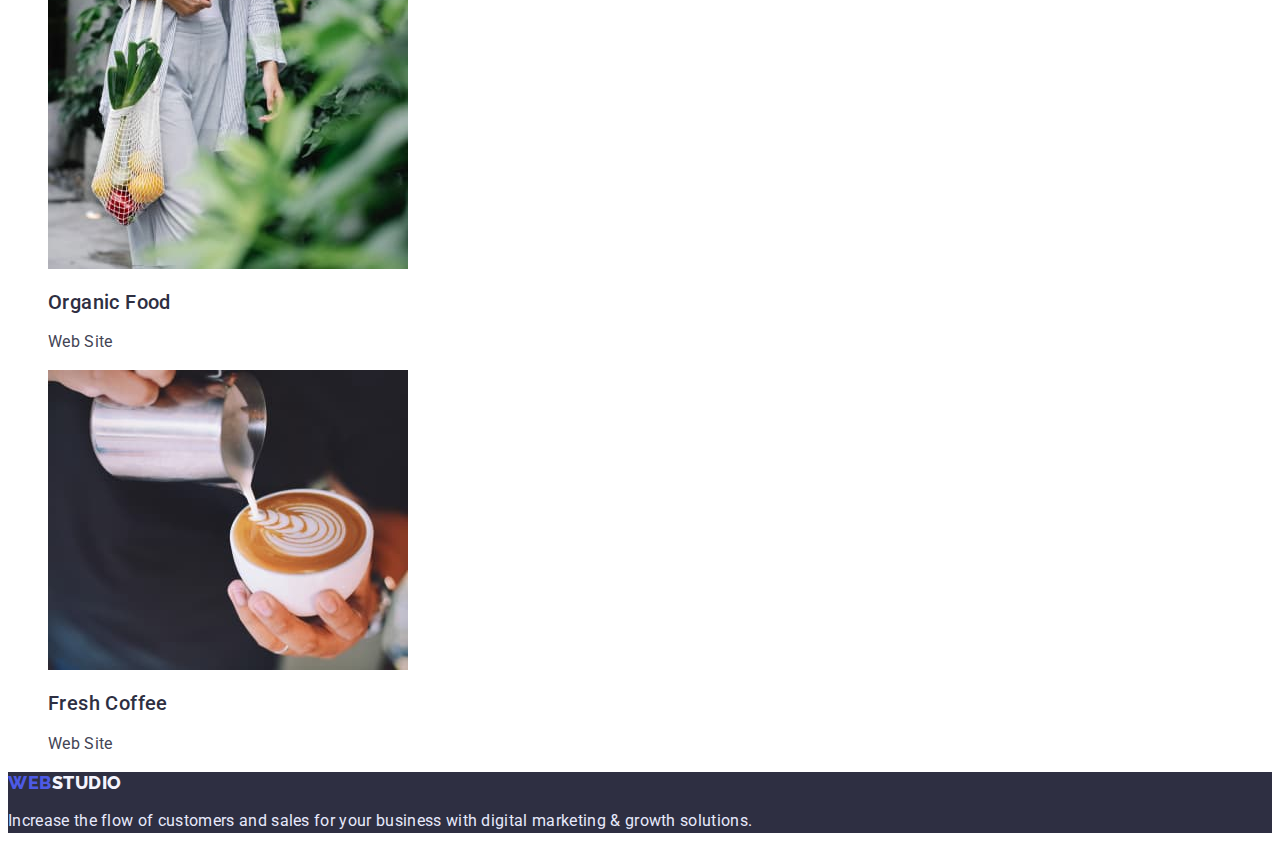
==== commit 4ff984d2: "Update portfolio.html" ====
--- a/portfolio.html
+++ b/portfolio.html
@@ -78,7 +78,7 @@
               height="300"
             />
             <h2 class="portfolio-title">Banking App Interface Concept</h2>
-            <p class="portfolio-text">App</p>
+            </p> class="portfolio-text">App</p>
           </li>
           <li class="porfolio-item">
             <img
